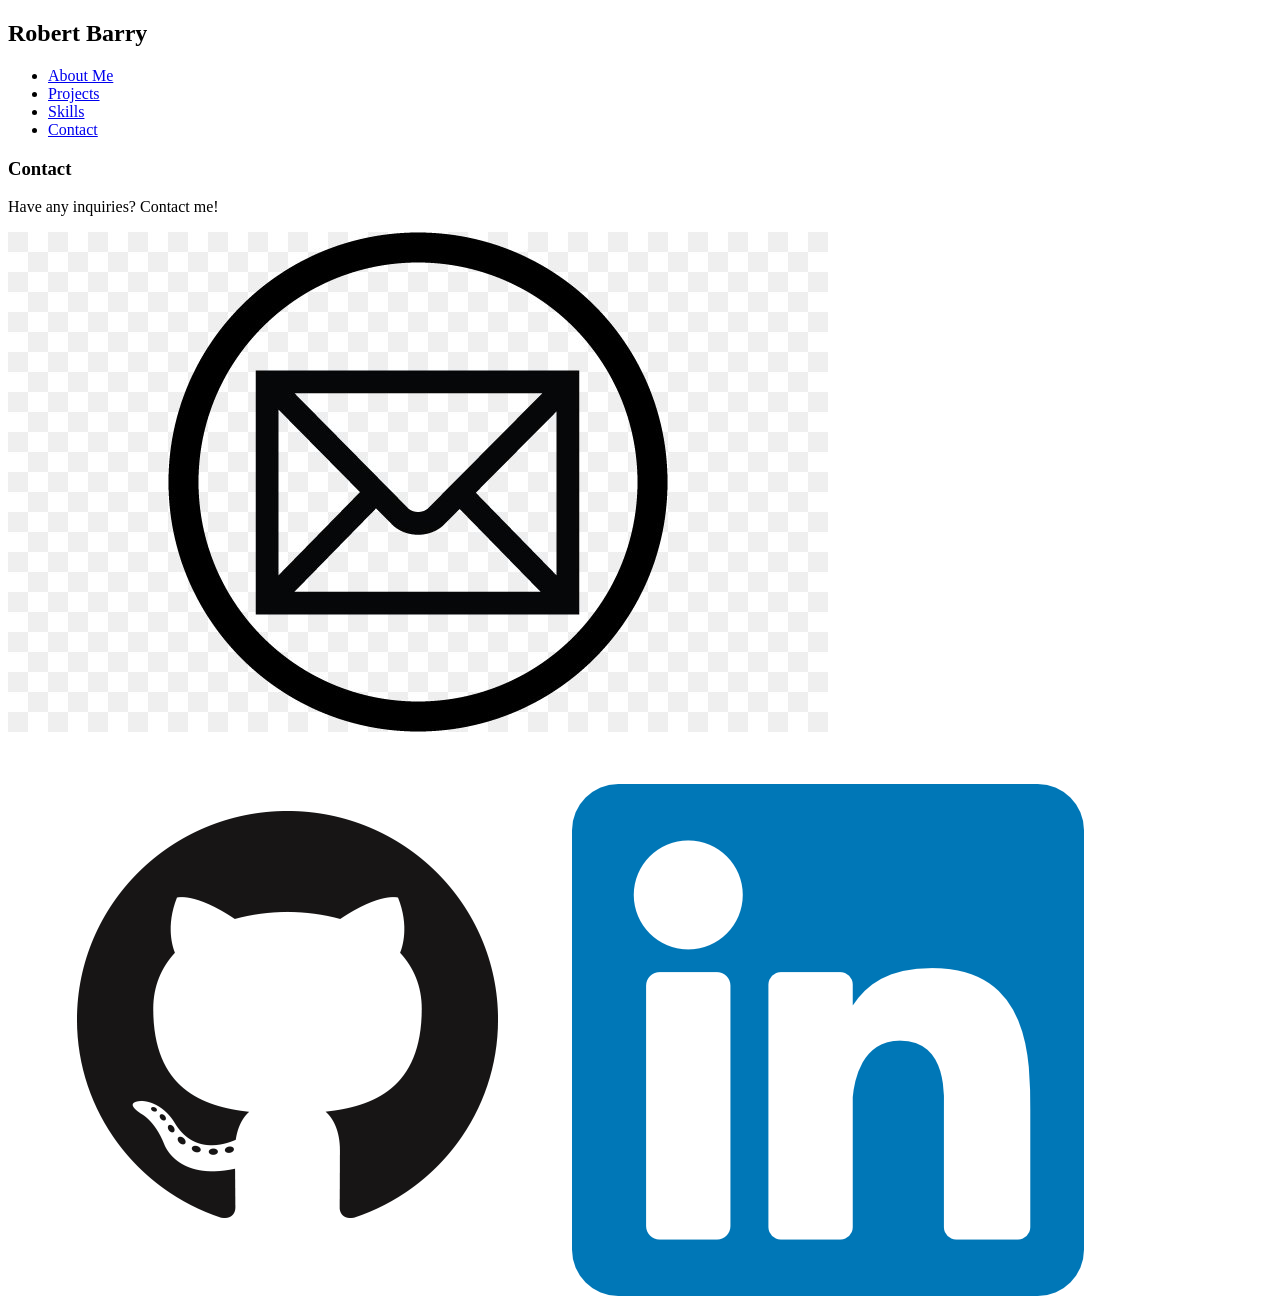
==== contact.html @ 344a63a7 "Contact page added. Ready for css styling" ====
<!DOCTYPE html>
<html>
    <head>
        <link rel="stylesheet" href="style.css">
    </head>
    <body>
        <nav>
            <h2>Robert Barry</h2>
            <ul class="navigation-items">
                <li class="navigation-item"><a href="#about-me">About Me</a></li>
                <li class="navigation-item"><a href="#projects">Projects</a></li>
                <li class="navigation-item"><a href="#skills">Skills</a></li>
                <li class="navigation-item"><a href="contact.html">Contact</a></li>
            </ul>
        </nav>

        <main>
            <div class="contact-container">
                <h3>Contact</h3>
                <p>Have any inquiries? Contact me!</p>
                <div class="contact-info-container">
                    <img src="Images/email logo.jpg" alt="email">
                    <img src="Images/github logo.png" alt="github">
                    <img src="Images/linkedin logo.png" alt="linkedin">
                </div>
            </div>
        </main>
    </body>
</html>
---- style.css ----
@import url('https://fonts.googleapis.com/css2?family=Poppins&display=swap');
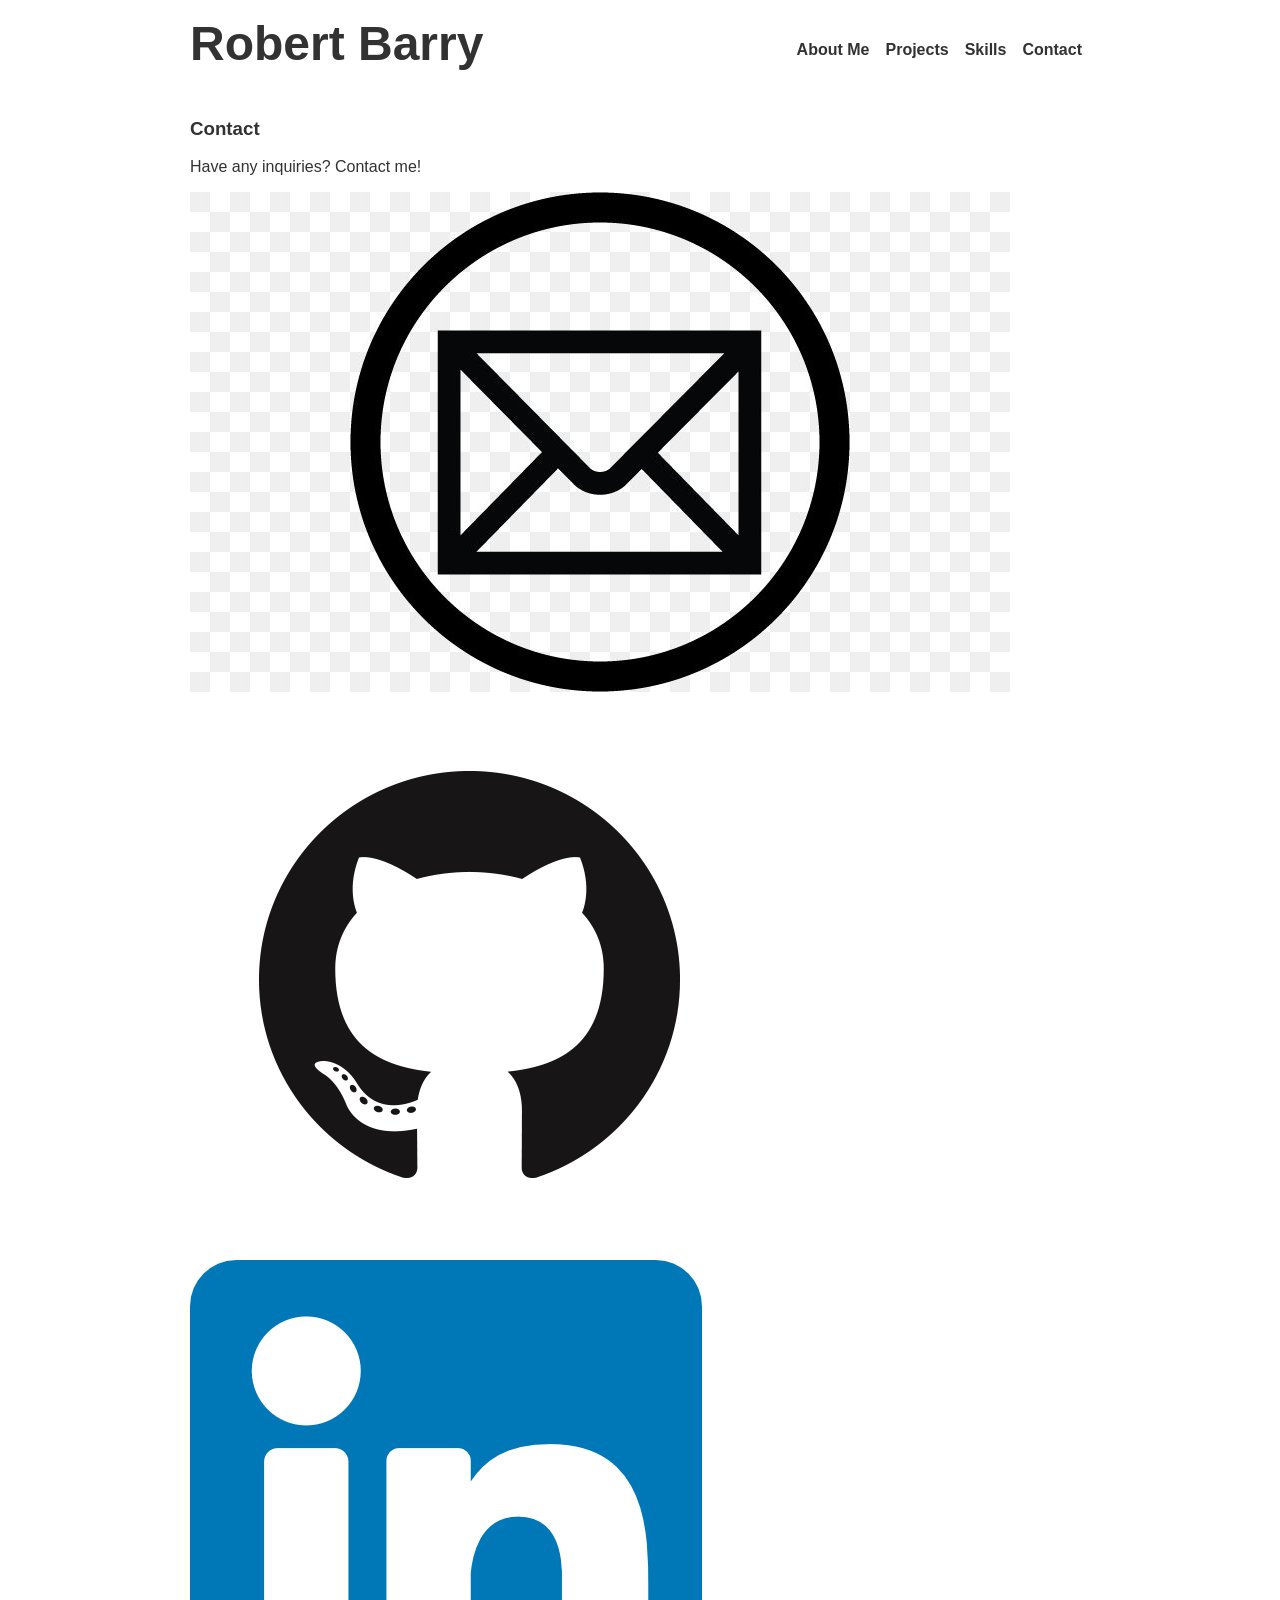
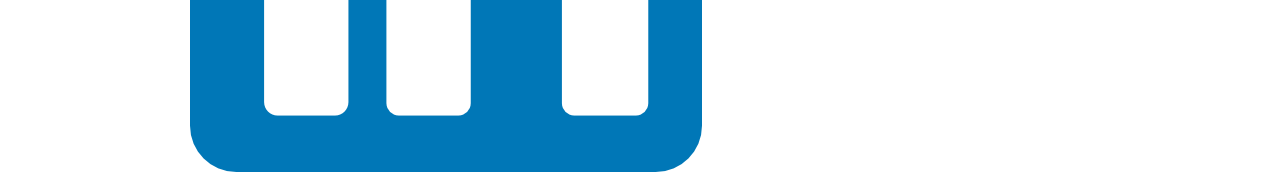
==== commit 63eb8f6d: "CSS added and jScript worked on for project slideshow" ====
--- a/contact.html
+++ b/contact.html
@@ -7,7 +7,7 @@
         <nav>
             <h2>Robert Barry</h2>
             <ul class="navigation-items">
-                <li class="navigation-item"><a href="#about-me">About Me</a></li>
+                <li class="navigation-item"><a href="About Me.html">About Me</a></li>
                 <li class="navigation-item"><a href="#projects">Projects</a></li>
                 <li class="navigation-item"><a href="#skills">Skills</a></li>
                 <li class="navigation-item"><a href="contact.html">Contact</a></li>
--- a/style.css
+++ b/style.css
@@ -1 +1,183 @@
 @import url('https://fonts.googleapis.com/css2?family=Poppins&display=swap');
+
+html {
+    scroll-behavior: smooth;
+  }
+  
+  html,
+  body {
+    height: 100%;
+    color: var(--font-color);
+}
+  
+  :root {
+    --spacing-1: 8px;
+    --spacing-2: 12px;
+    --spacing-3: 16px;
+    --spacing-4: 24px;
+  
+    --border-radius: 12px;
+  
+    --font-color: #323232;
+  }
+
+  body {
+    font-family: "Poppins", sans-serif;
+    margin: 0;
+    padding: 0 var(--spacing-3);
+    margin: 0 auto;
+    display: flex;
+    flex-direction: column;
+    max-width: 900px;
+  }
+
+  h2 {
+    font-family: "Poppins", sans-serif;
+    margin: 0;
+    margin-bottom: var(--spacing-2);
+    font-size: 3rem;
+  }
+
+  nav {
+    display: flex;
+    align-items: center;
+    padding: var(--spacing-3) 0;
+  }
+
+  .navigation-items {
+    display: flex;
+    list-style-type: none;
+    padding: 0;
+    align-items: center;
+    margin: 0;
+    margin-left: auto;
+  }
+  
+  .navigation-item {
+    margin: var(--spacing-1);
+  }
+
+  a {
+    color: var(--font-color);
+    text-decoration: none;
+    font-weight: 600;
+  }
+/* About Me Section */
+
+  .about-me-container {
+    display: grid;
+    grid-template-columns: repeat(3, 300px);
+    gap: 10px;
+    justify-content: space-around;
+  }
+
+  .about-me-container img {
+    grid-column: 1 / 3;
+    height: 450px;
+    width: 600px;
+    margin-right: var(--spacing-3);
+  }
+  
+  .about-me-text-container {
+    grid-column: 3 / 4;
+    margin-right: var(--spacing-3);
+  }
+
+/* Projects container */
+
+    .projects-container {
+    max-width: 1000px;
+    position: relative;
+    margin: auto;
+  }
+
+  .projects-container img {
+      height: 300px;
+      width: 450px;
+  }
+  
+  /* Make the images invisible by default */
+  .Containers {
+    display: none;
+  }
+  
+  /* forward & Back buttons */
+  .Back, .forward {
+    cursor: pointer;
+    position: absolute;
+    top: 48%;
+    width: auto;
+    margin-top: -23px;
+    padding: 17px;
+    color: grey;
+    font-weight: bold;
+    font-size: 19px;
+    transition: 0.4s ease;
+    border-radius: 0 5px 5px 0;
+    user-select: none;
+  }
+  
+  /* Place the "forward button" to the right */
+  .forward {
+    right: 0;
+    border-radius: 4px 0 0 4px;
+  }
+  
+  /*when the user hovers,add a black background with some little opacity */
+  .Back:hover, .forward:hover {
+    background-color: rgba(0,0,0,0.8);
+  }
+  
+  /* Caption Info */
+  .Info {
+    color: #e3e3e3;
+    font-size: 16px;
+    padding: 10px 14px;
+    position: absolute;
+    bottom: 10px;
+    width: 100%;
+    text-align: center;
+  }
+  
+  /* Worknumbering (1/3 etc) */
+  .MessageInfo {
+    color: #f2f2f3;
+    font-size: 14px;
+    padding: 10px 14px;
+    position: absolute;
+    top: 0;
+  }
+  
+  /* The circles or bullets and indicators */
+  .dots {
+    cursor: pointer;
+    height: 16px;
+    width: 16px;
+    margin: 0 3px;
+    background-color: #acc;
+    border-radius: 50%;
+    display: inline-block;
+    transition: background-color 0.5s ease;
+  }
+  
+  .enable, .dots:hover {
+    background-color: #717161;
+  }
+  
+  /* Faint animation */
+  .fade {
+    -webkit-animation-name: fade;
+    -webkit-animation-duration: 1.4s;
+    animation-name: fade;
+    animation-duration: 1.4s;
+  }
+  
+  @-webkit-keyframes fade {
+    from {opacity: .5}
+    to {opacity: 2}
+  }
+  
+  @keyframes fade {
+    from {opacity: .5}
+    to {opacity: 2}
+  }
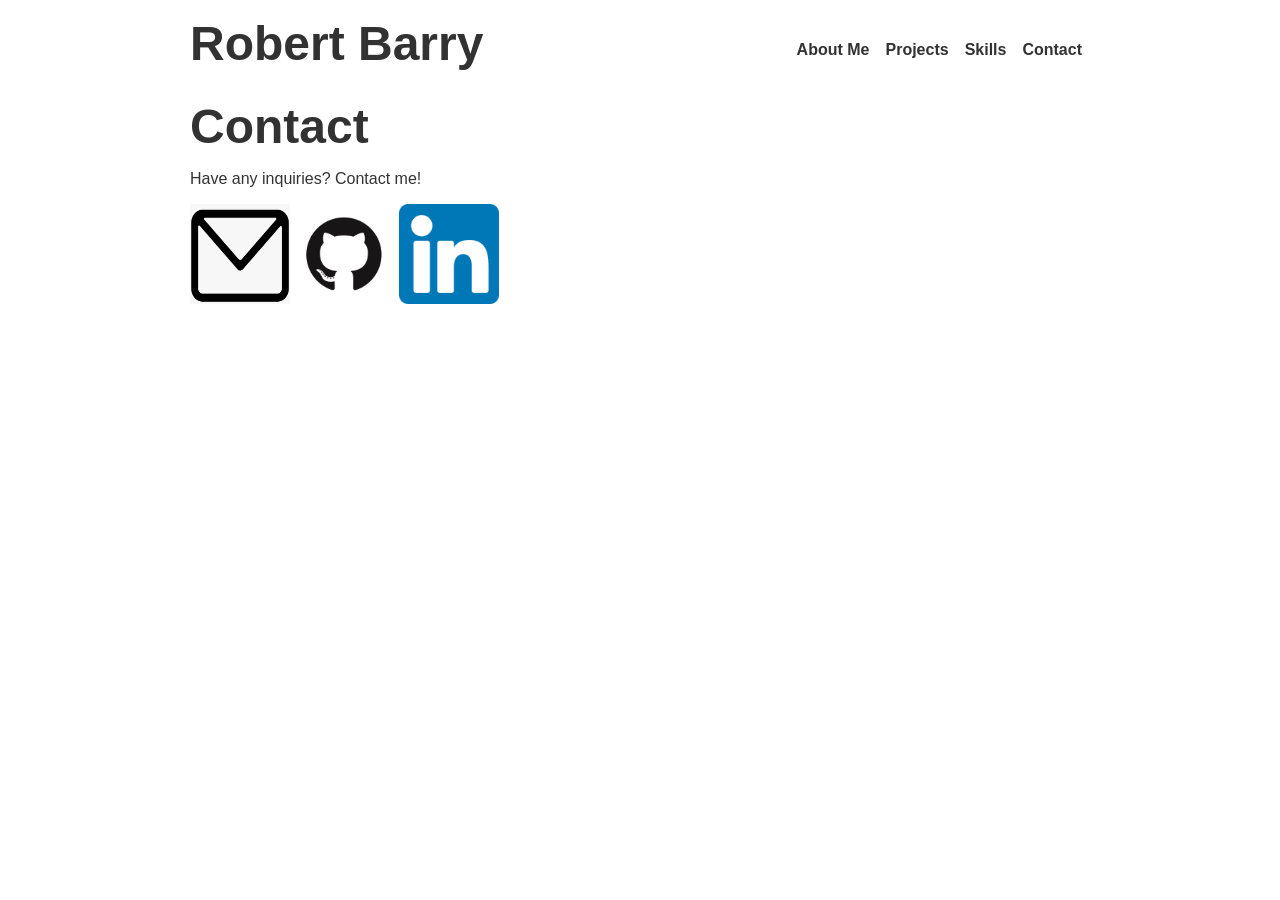
==== commit 1ca9ef20: "Project Finished" ====
--- a/contact.html
+++ b/contact.html
@@ -19,9 +19,9 @@
                 <h3>Contact</h3>
                 <p>Have any inquiries? Contact me!</p>
                 <div class="contact-info-container">
-                    <img src="Images/email logo.jpg" alt="email">
-                    <img src="Images/github logo.png" alt="github">
-                    <img src="Images/linkedin logo.png" alt="linkedin">
+                    <a href="mailto:robertbarry101@live.com"><img src="Images/email logo image.png" alt="email"></a>
+                    <a href="https://github.com/robertbarry73"><img src="Images/github logo.png" alt="github"></a>
+                    <a href="https://www.linkedin.com/in/robert-barry-66603a157/"><img src="Images/linkedin logo.png" alt="linkedin"></a>
                 </div>
             </div>
         </main>
--- a/style.css
+++ b/style.css
@@ -38,6 +38,14 @@
     font-size: 3rem;
   }
 
+  h3 {
+    text-align: center;
+    font-family: "Poppins", sans-serif;
+    margin: 0;
+    margin-bottom: var(--spacing-2);
+    font-size: 3rem;
+  }
+
   nav {
     display: flex;
     align-items: center;
@@ -69,6 +77,7 @@
     grid-template-columns: repeat(3, 300px);
     gap: 10px;
     justify-content: space-around;
+    margin-bottom: 100px;
   }
 
   .about-me-container img {
@@ -86,7 +95,7 @@
 /* Projects container */
 
     .projects-container {
-    max-width: 1000px;
+    width: 50%;
     position: relative;
     margin: auto;
   }
@@ -180,4 +189,41 @@
   @keyframes fade {
     from {opacity: .5}
     to {opacity: 2}
+  }
+
+  /* Skills Container */
+
+  .skills-container {
+    display: flex;
+    width: 100%;
+    justify-content: space-between;
+    flex-wrap: wrap;
+    margin-bottom: 100px;
+  }
+  
+  .skills-container img {
+    height: 100px;
+    width: 150px;
+  }
+
+  .skills-container > * {
+    font-size: 2em;
+    width: 2em;
+    margin-top: var(--spacing-1);
+  }
+
+  @media only screen and (max-width: 600px) {
+    .about-me-container {
+      flex-direction: column;
+    }
+  }
+
+  /* Contact */
+
+  .contact-container > *{
+    text-align: left;
+  }
+  .contact-info-container img {
+    height: 100px;
+    width: 100px;
   }
